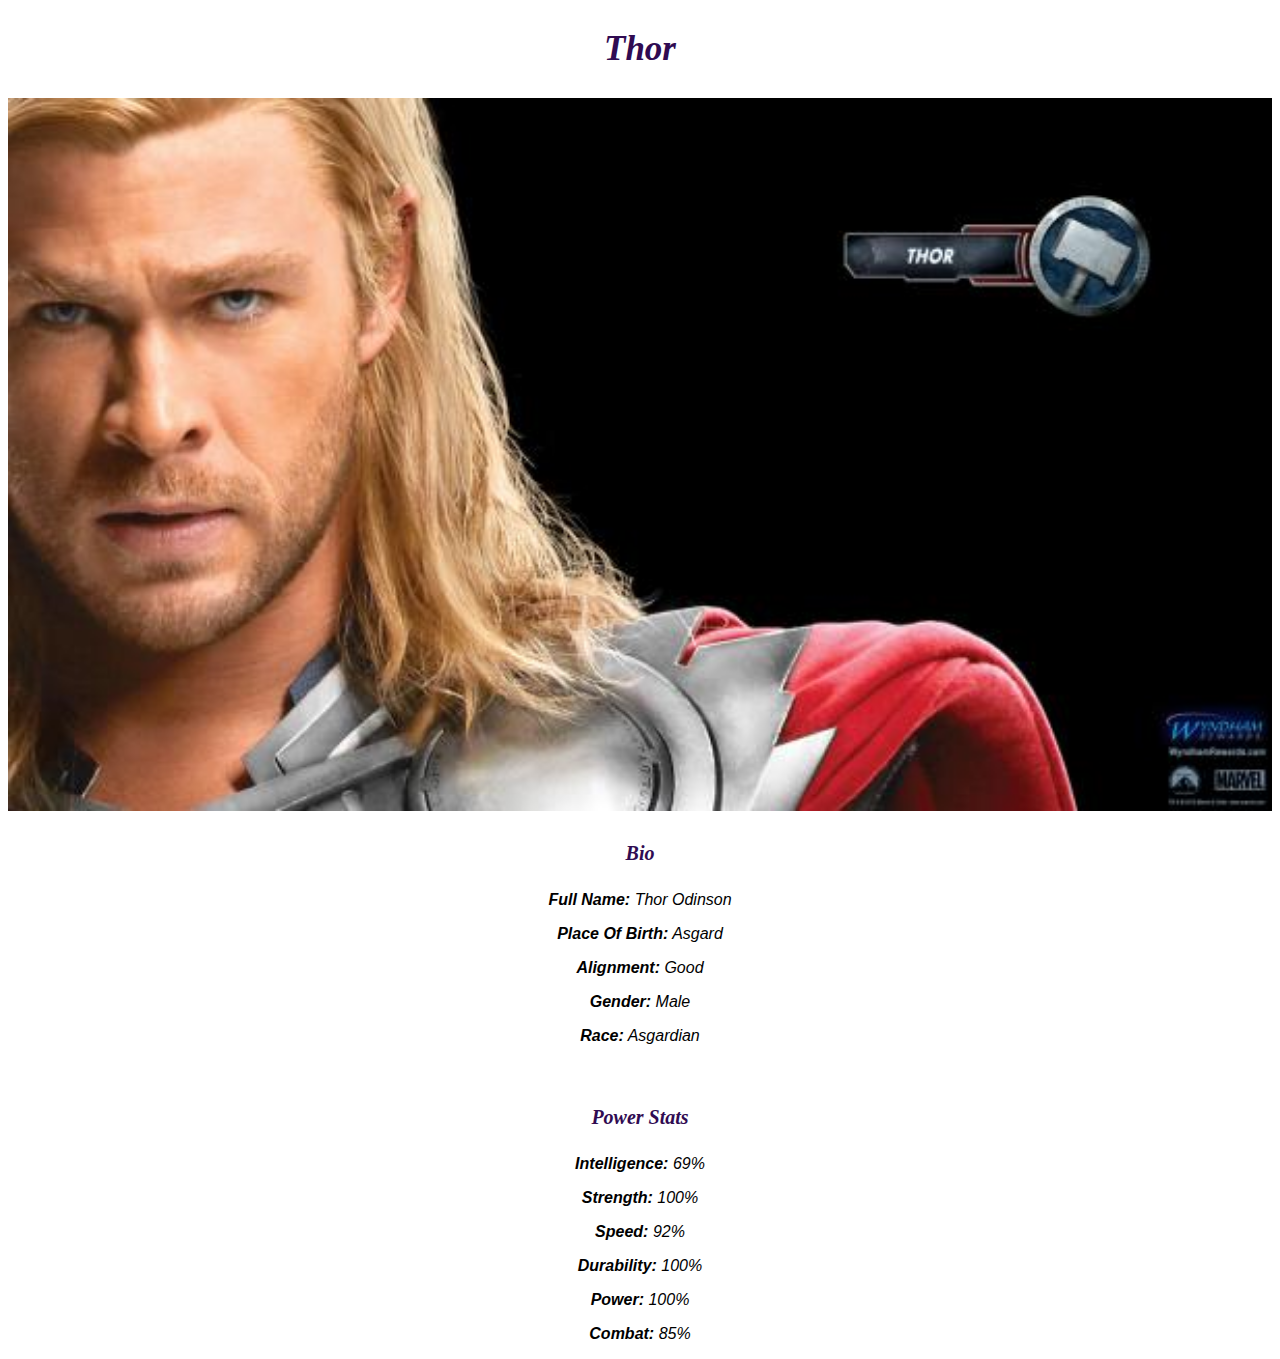
==== avenger-1.html @ 1146f7c1 "files submission" ====
<!DOCTYPE html>
<html>
      <head>
        <link rel="stylesheet" href="style.css">
      </head>

       <body>  
        <h2>Thor</h2>
           <div class="gallery"> 
                <img src="images/avengers_01.jpg"/>
           </div> 
           
           <h4>Bio</h4> 
           <p><b>Full Name:</b> Thor Odinson</p> 
           <p><b>Place Of Birth:</b> Asgard</p> 
           <p><b>Alignment:</b> Good</p> 
           <p><b>Gender:</b> Male</p>
           <p><b>Race:</b> Asgardian</p> 
           <br/>
           <h4>Power Stats</h4>
           <p><b>Intelligence:</b> 69%</p>
           <p><b>Strength:</b> 100%</p>
           <p><b>Speed:</b> 92%</p>
           <p><b>Durability:</b> 100%</p>
           <p><b>Power:</b> 100%</p>
           <p><b>Combat:</b> 85%</p>
      </body>
</html>
---- style.css ----
.gallery img{
    width :100%
}


h2{
    font-family: Impact,fantasy;
    text-align: center;
    font-size: 35px;
    color: rgb(48, 11, 82);
    font-style: italic;
}

h4{
    font-family: Impact,fantasy;
    text-align: center;
    font-size: 20px;
    color: rgb(48, 11, 82);
    font-style: italic;
}

p{
    font-family: Arial, Helvetica, sans-serif;
    font-style: oblique;
    text-align: center;
}

#menu{
    width:100%;
    height:40px;
    background-color: rgb(109, 197, 163);
    padding-top: 12px;
}

#menu a{
    color:#ffffff;
    font-family: Helvetica, sans-serif;
    font-size: 18px;
    text-decoration:none;
    font-weight: 800px;
    
    padding-left: 20px;
    padding-right: 20px;
}

#menu a:hover{
     color: #244417;
}
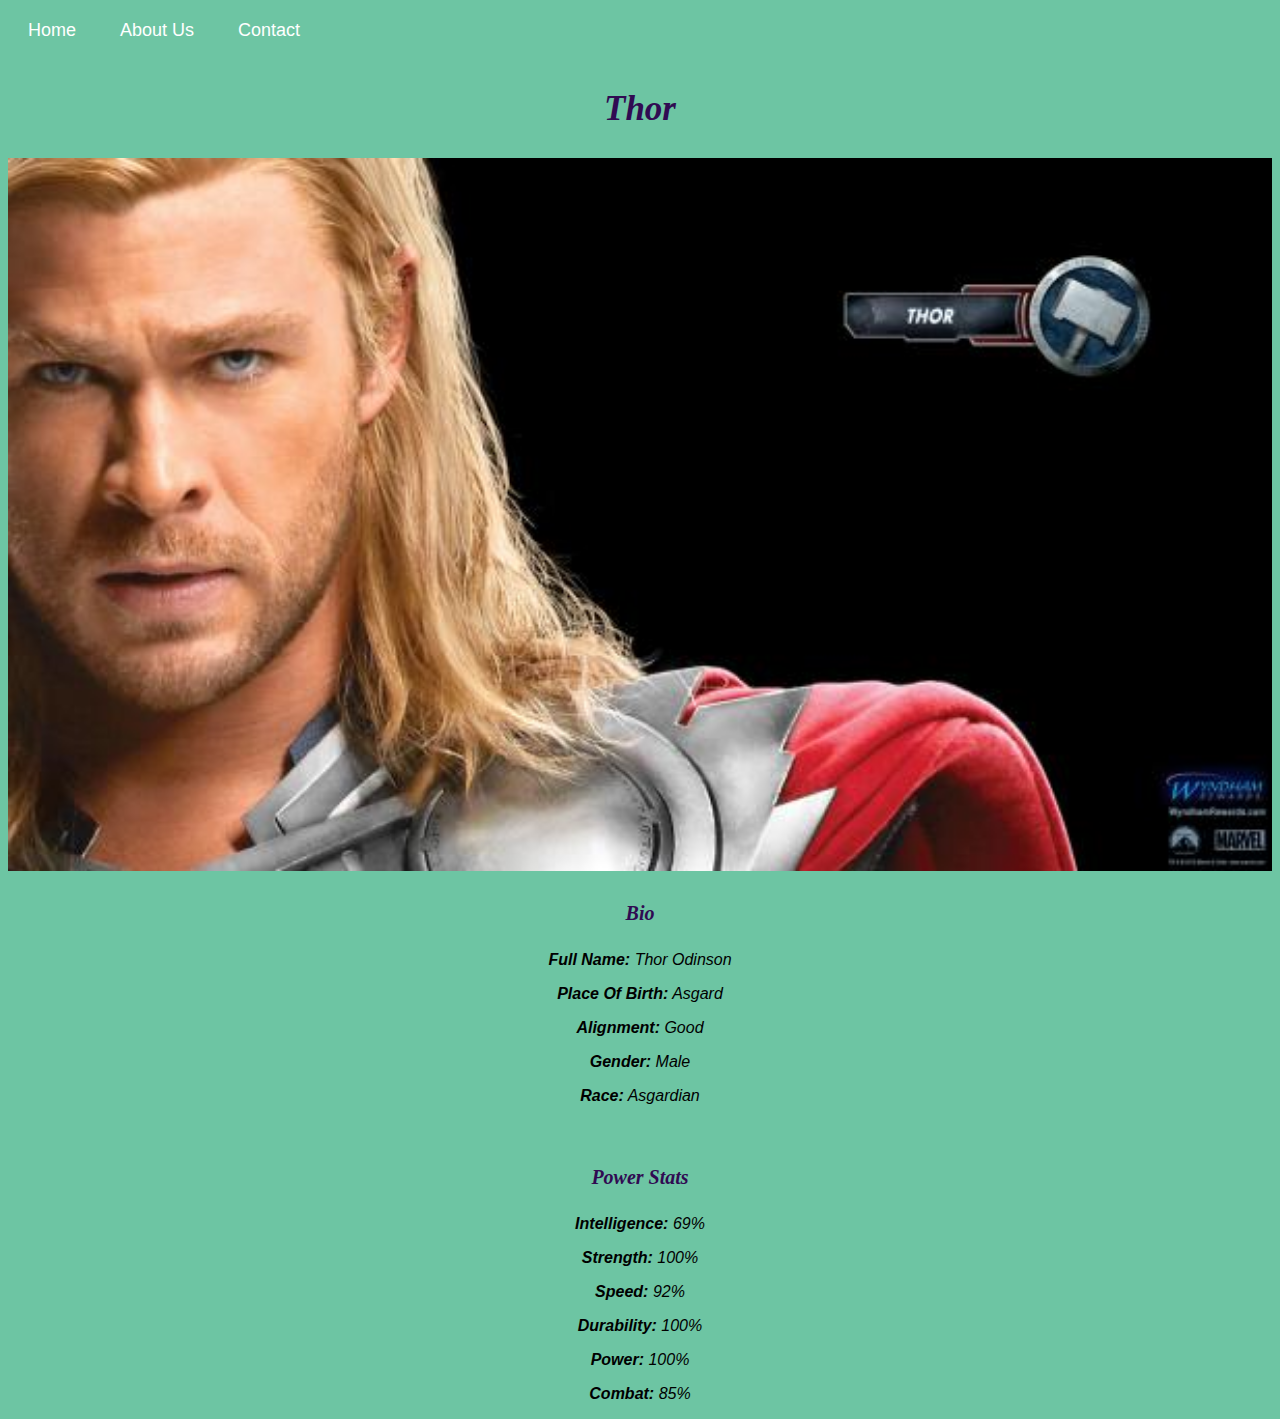
==== commit 46a08d3f: "final fixed" ====
--- a/avenger-1.html
+++ b/avenger-1.html
@@ -4,7 +4,13 @@
         <link rel="stylesheet" href="style.css">
       </head>
 
-       <body>  
+      <body style="background-color:rgb(109, 197, 163);">   
+          <div id=menu bar>
+               <a href="index.html">Home</a>
+               <a href="about.html">About Us</a>
+               <a href="contact.html">Contact</a>
+             </div>
+
         <h2>Thor</h2>
            <div class="gallery"> 
                 <img src="images/avengers_01.jpg"/>
